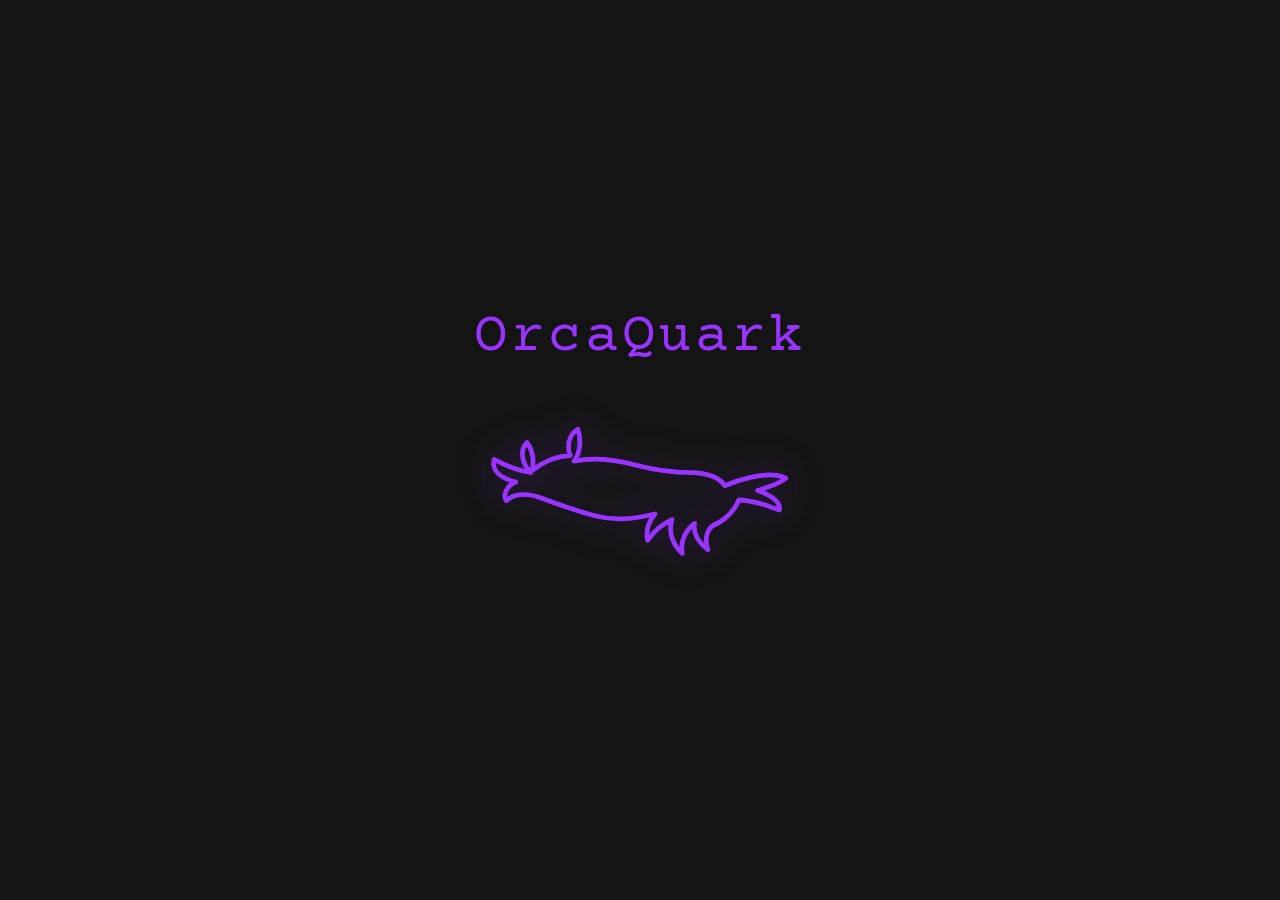
==== index.html @ 4a01f138 "feat: Add animation starting page" ====
<!DOCTYPE html>
<html lang="en">
<head>
  <meta charset="UTF-8">
  <meta name="viewport" content="width=device-width, initial-scale=1.0">
  <title>OrcaQuark</title>
  <link href="https://fonts.googleapis.com/css2?family=Courier+Prime:ital,wght@0,400;0,700;1,400;1,700&display=swap" rel="stylesheet">
  <link rel="stylesheet" href="style.css">
</head>
<body>

  <!-- ══ SCREEN 1 ══ -->
  <div class="screen active" id="screen1">
    <div class="logo-text">OrcaQuark</div>
    <div class="orca-wrap">
      <svg class="orca-svg" viewBox="0 0 340 200" fill="none" xmlns="http://www.w3.org/2000/svg">
        <path d="
          M 260 90
          C 285 80, 310 75, 325 82
          C 318 88, 305 92, 295 95
          C 310 100, 320 108, 318 116
          C 308 112, 295 106, 275 105

          C 270 118, 258 128, 248 132
          C 242 136, 238 145, 242 158
          C 232 150, 226 140, 228 130
          C 220 136, 212 148, 215 162
          C 204 152, 200 138, 204 126

          C 195 130, 185 138, 178 148
          C 176 138, 179 128, 186 120

          C 165 125, 145 128, 122 122
          C 100 116, 78 108, 62 102
          C 50 98, 36 98, 28 106
          C 24 100, 28 90, 38 86
          C 22 82, 12 74, 15 62
          C 26 68, 40 74, 54 76

          C 44 66, 42 52, 50 44
          C 56 52, 58 64, 55 74

          C 68 64, 80 58, 96 58
          C 92 48, 94 36, 104 30
          C 108 42, 106 56, 100 64

          C 118 60, 142 62, 165 68
          C 184 73, 205 76, 225 76
          C 242 76, 255 82, 260 90
          Z
        "
          stroke="#9933ff"
          stroke-width="5"
          stroke-linecap="round"
          stroke-linejoin="round"
          fill="none"
        />
      </svg>
    </div>
  </div>

  <!-- ══ SCREEN 2 ══ -->
  <div class="screen" id="screen2">
    <div class="terminal">
      <div class="ascii-art" id="ascii">
 ██████╗ ██████╗  ██████╗ █████╗  ██████╗ ██╗   ██╗ █████╗ ██████╗ ██╗  ██╗
██╔═══██╗██╔══██╗██╔════╝██╔══██╗██╔═══██╗██║   ██║██╔══██╗██╔══██╗██║ ██╔╝
██║   ██║██████╔╝██║     ███████║██║   ██║██║   ██║███████║██████╔╝█████╔╝ 
██║   ██║██╔══██╗██║     ██╔══██║██║▄▄ ██║██║   ██║██╔══██║██╔══██╗██╔═██╗ 
╚██████╔╝██║  ██║╚██████╗██║  ██║╚██████╔╝╚██████╔╝██║  ██║██║  ██║██║  ██╗
 ╚═════╝ ╚═╝  ╚═╝ ╚═════╝╚═╝  ╚═╝ ╚══▀▀═╝  ╚═════╝ ╚═╝  ╚═╝╚═╝  ╚═╝╚═╝  ╚═╝</div>
      <div class="boot-lines" id="bootLines"></div>
    </div>
  </div>

  <!-- ══ SCREEN 3 ══ -->
  <div class="screen" id="screen3">
    <div class="os-title">OrcaQuarkOS</div>
    <div class="click-hint">Click Anywhere To Start</div>
  </div>

  <script src="splash.js"></script>
</body>
</html>
---- style.css ----
* { margin: 0; padding: 0; box-sizing: border-box; }

:root {
  --purple: #9933ff;
  --purple-dim: #6b1fb3;
  --purple-faint: #3a1060;
  --bg: #141414;
  --text: #e0e0e0;
  --green: #00ff00;
}

html, body {
  width: 100%; height: 100%;
  background: var(--bg);
  overflow: hidden;
  cursor: default;
  font-family: 'Courier Prime', fallback, monospace;
}

/* ── SCREEN MANAGEMENT ── */
.screen {
  position: fixed;
  inset: 0;
  display: flex;
  align-items: center;
  justify-content: center;
  opacity: 0;
  pointer-events: none;
  transition: opacity 0.8s ease;
}
.screen.active {
  opacity: 1;
  pointer-events: all;
}
.screen.exit {
  opacity: 0;
  pointer-events: none;
}

/* ══════════════════════════════════
   SCREEN 1 — Logo + Orca
══════════════════════════════════ */
#screen1 {
  flex-direction: column;
  gap: 2rem;
}

.logo-text {
  font-family: 'Courier Prime', monospace;
  font-size: clamp(2rem, 5vw, 3.5rem);
  color: var(--purple);
  letter-spacing: 0.05em;
  animation: logoFadeIn 1.2s ease forwards;
}

.orca-wrap {
  animation: logoFadeIn 1.4s ease forwards 0.3s;
  opacity: 0;
}

@keyframes logoFadeIn {
  from { opacity: 0; transform: translateY(16px); }
  to   { opacity: 1; transform: translateY(0); }
}

/* SVG orca */
.orca-svg {
  width: clamp(200px, 30vw, 320px);
  filter: drop-shadow(0 0 18px rgba(153,51,255,0.35));
}

/* ══════════════════════════════════
   SCREEN 2 — Terminal boot
══════════════════════════════════ */
#screen2 {
  align-items: flex-start;
  justify-content: flex-start;
  padding: clamp(1.5rem, 4vw, 3rem);
}

.terminal {
  width: 100%;
  max-width: 700px;
  font-size: clamp(0.75rem, 1.6vw, 0.95rem);
  line-height: 1.7;
  color: var(--text);
}

.ascii-art {
  font-size: clamp(0.4rem, 1.1vw, 0.62rem);
  line-height: 1.15;
  color: var(--purple);
  letter-spacing: 0.05em;
  margin-bottom: 1.2rem;
  white-space: pre;
  opacity: 0;
}
.ascii-art.show { opacity: 1; }

.boot-lines { white-space: pre; }

.line { display: block; opacity: 0; }
.line.show { opacity: 1; }

.ok    { color: var(--purple); font-weight: 700; }
.done  { color: var(--purple); }
.auth  { color: var(--purple); font-weight: 700; letter-spacing: 0.08em; }
.level { color: var(--purple); }
.ready { color: var(--purple); font-weight: 700; letter-spacing: 0.1em; }

/* blinking cursor */
.cursor::after {
  content: '█';
  color: var(--purple);
  animation: blink 0.9s step-end infinite;
}
@keyframes blink { 50% { opacity: 0; } }

/* ══════════════════════════════════
   SCREEN 3 — Click to enter
══════════════════════════════════ */
#screen3 {
  flex-direction: column;
  gap: 1.2rem;
  cursor: pointer;
}

.os-title {
  font-family: 'Courier Prime', monospace;
  font-size: clamp(2.5rem, 7vw, 5rem);
  color: var(--purple);
  opacity: 0;
  animation: s3FadeIn 1.2s ease forwards 0.2s;
}

.click-hint {
  font-family: 'Courier Prime', monospace;
  font-size: clamp(0.85rem, 2vw, 1.1rem);
  color: white;
  letter-spacing: 0.18em;
  opacity: 0;
  animation: s3FadeIn 1s ease forwards 1s;
}

@keyframes s3FadeIn {
  from { opacity: 0; transform: translateY(12px); }
  to   { opacity: 1; transform: translateY(0); }
}

#screen3.exit-click {
  animation: screenFadeOut 0.6s ease forwards;
}
@keyframes screenFadeOut {
  to { opacity: 0; }
}
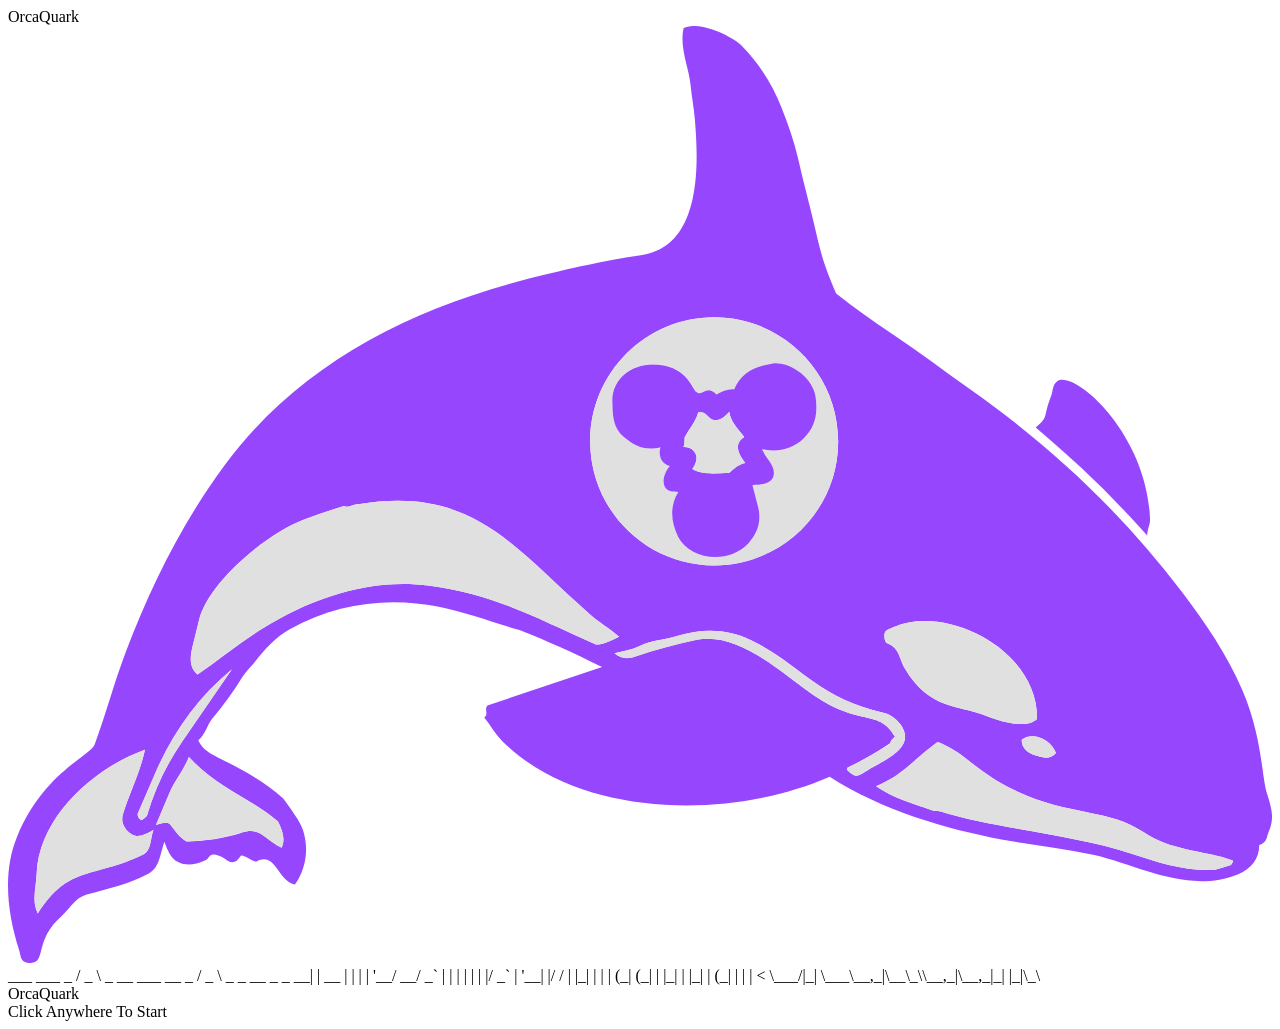
==== commit 899c47d1: "feat: update main orcaquark logo" ====
--- a/index.html
+++ b/index.html
@@ -4,81 +4,46 @@
   <meta charset="UTF-8">
   <meta name="viewport" content="width=device-width, initial-scale=1.0">
   <title>OrcaQuark</title>
-  <link href="https://fonts.googleapis.com/css2?family=Courier+Prime:ital,wght@0,400;0,700;1,400;1,700&display=swap" rel="stylesheet">
-  <link rel="stylesheet" href="style.css">
+  <meta
+    name="description"
+    content="Welcome to the portfolio of Anthony Zhang, a Computer Engineer student at UCSD building whatever I find interesting or cool. Feel free to explore and see what I'm up to!"
+  />
+
+  <!-- styles or smth -->
+  <link rel="stylesheet" href="/styles/main.css">
+  <link rel="stylesheet" href="/styles/splash.css">
+
+  <!-- animation script -->
+  <script src="/scripts/intro-animation.js" defer></script>
 </head>
 <body>
 
-  <!-- ══ SCREEN 1 ══ -->
+  <!-- start screen -->
   <div class="screen active" id="screen1">
     <div class="logo-text">OrcaQuark</div>
     <div class="orca-wrap">
-      <svg class="orca-svg" viewBox="0 0 340 200" fill="none" xmlns="http://www.w3.org/2000/svg">
-        <path d="
-          M 260 90
-          C 285 80, 310 75, 325 82
-          C 318 88, 305 92, 295 95
-          C 310 100, 320 108, 318 116
-          C 308 112, 295 106, 275 105
-
-          C 270 118, 258 128, 248 132
-          C 242 136, 238 145, 242 158
-          C 232 150, 226 140, 228 130
-          C 220 136, 212 148, 215 162
-          C 204 152, 200 138, 204 126
-
-          C 195 130, 185 138, 178 148
-          C 176 138, 179 128, 186 120
-
-          C 165 125, 145 128, 122 122
-          C 100 116, 78 108, 62 102
-          C 50 98, 36 98, 28 106
-          C 24 100, 28 90, 38 86
-          C 22 82, 12 74, 15 62
-          C 26 68, 40 74, 54 76
-
-          C 44 66, 42 52, 50 44
-          C 56 52, 58 64, 55 74
-
-          C 68 64, 80 58, 96 58
-          C 92 48, 94 36, 104 30
-          C 108 42, 106 56, 100 64
-
-          C 118 60, 142 62, 165 68
-          C 184 73, 205 76, 225 76
-          C 242 76, 255 82, 260 90
-          Z
-        "
-          stroke="#9933ff"
-          stroke-width="5"
-          stroke-linecap="round"
-          stroke-linejoin="round"
-          fill="none"
-        />
-      </svg>
+      <img src="orcaquark.svg" class="orca-svg">
     </div>
   </div>
 
-  <!-- ══ SCREEN 2 ══ -->
+  <!-- post screen -->
   <div class="screen" id="screen2">
     <div class="terminal">
       <div class="ascii-art" id="ascii">
- ██████╗ ██████╗  ██████╗ █████╗  ██████╗ ██╗   ██╗ █████╗ ██████╗ ██╗  ██╗
-██╔═══██╗██╔══██╗██╔════╝██╔══██╗██╔═══██╗██║   ██║██╔══██╗██╔══██╗██║ ██╔╝
-██║   ██║██████╔╝██║     ███████║██║   ██║██║   ██║███████║██████╔╝█████╔╝ 
-██║   ██║██╔══██╗██║     ██╔══██║██║▄▄ ██║██║   ██║██╔══██║██╔══██╗██╔═██╗ 
-╚██████╔╝██║  ██║╚██████╗██║  ██║╚██████╔╝╚██████╔╝██║  ██║██║  ██║██║  ██╗
- ╚═════╝ ╚═╝  ╚═╝ ╚═════╝╚═╝  ╚═╝ ╚══▀▀═╝  ╚═════╝ ╚═╝  ╚═╝╚═╝  ╚═╝╚═╝  ╚═╝</div>
+  ___                 ___                   _    
+ / _ \ _ __ ___ __ _ / _ \ _   _  __ _ _ __| | __
+| | | | '__/ __/ _` | | | | | | |/ _` | '__| |/ /
+| |_| | | | (_| (_| | |_| | |_| | (_| | |  |   < 
+ \___/|_|  \___\__,_|\__\_\\__,_|\__,_|_|  |_|\_\
+      </div>
       <div class="boot-lines" id="bootLines"></div>
     </div>
   </div>
 
-  <!-- ══ SCREEN 3 ══ -->
+  <!-- boot screen -->
   <div class="screen" id="screen3">
-    <div class="os-title">OrcaQuarkOS</div>
+    <div class="os-title">OrcaQuark</div>
     <div class="click-hint">Click Anywhere To Start</div>
   </div>
-
-  <script src="splash.js"></script>
 </body>
 </html>
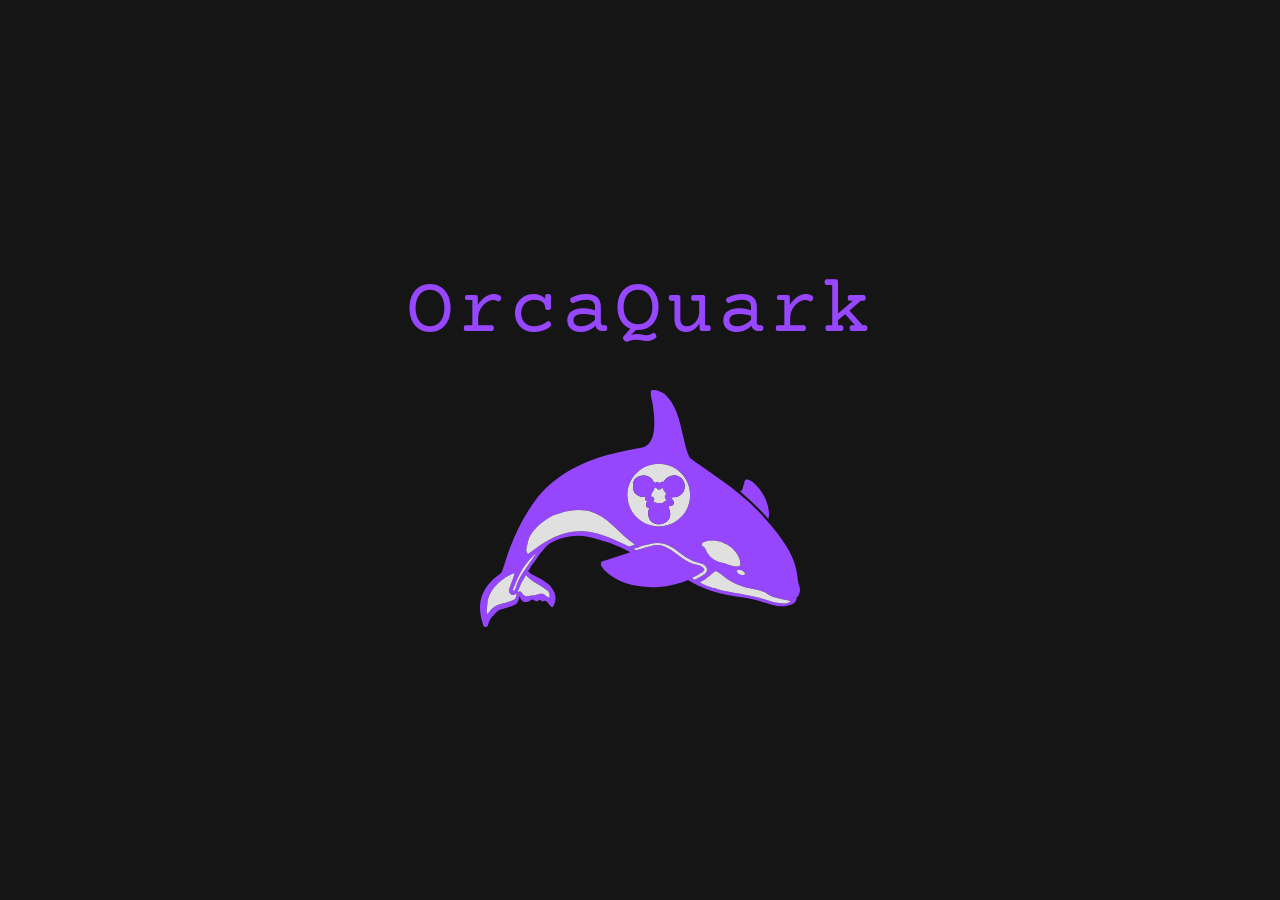
==== commit 7e71871e: "feat: add favicon" ====
--- a/index.html
+++ b/index.html
@@ -8,6 +8,7 @@
     name="description"
     content="Welcome to the portfolio of Anthony Zhang, a Computer Engineer student at UCSD building whatever I find interesting or cool. Feel free to explore and see what I'm up to!"
   />
+  <link rel="icon" type="image/x-icon" href="favicon.ico">
 
   <!-- styles or smth -->
   <link rel="stylesheet" href="/styles/main.css">
--- a/styles/main.css
+++ b/styles/main.css
@@ -0,0 +1,36 @@
+@import url('https://fonts.googleapis.com/css2?family=Courier+Prime:ital,wght@0,400;0,700;1,400;1,700&display=swap');
+
+/* ── RESET ── */
+* {
+  margin: 0;
+  padding: 0;
+  box-sizing: border-box;
+}
+
+/* ── GLOBAL VARIABLES ── */
+:root {
+  --purple: #9747ff;
+  --bg: #151515;
+  --bg-card: #1a1a1a;
+  --bg-hover: #393939;
+  --text: #e0e0e0;
+}
+
+/* ── GLOBAL PAGE STYLING ── */
+html,
+body {
+  width: 100%;
+  height: 100%;
+  background: var(--bg);
+  color: var(--text);
+  font-family: "Courier Prime", monospace;
+  overflow: hidden;
+  cursor: default;
+}
+
+/* ── SHARED LAYOUT ── */
+.layout {
+  display: flex;
+  width: 100%;
+  height: 100%;
+}
--- a/styles/splash.css
+++ b/styles/splash.css
@@ -0,0 +1,191 @@
+/* ── SCREEN MANAGEMENT ── */
+
+.screen {
+  position: fixed;
+  inset: 0;
+
+  display: flex;
+  align-items: center;
+  justify-content: center;
+
+  opacity: 0;
+  pointer-events: none;
+
+  transition: opacity 0.4s ease;
+}
+
+.screen.active {
+  opacity: 1;
+  pointer-events: all;
+}
+
+.screen.exit {
+  opacity: 0;
+  pointer-events: none;
+}
+
+/* ── SCREEN 1 ── */
+
+#screen1 {
+  flex-direction: column;
+  gap: 2rem;
+}
+
+.logo-text {
+  font-size: clamp(2.5rem, 7.5vw, 5rem);
+  color: var(--purple);
+  letter-spacing: 0.05em;
+
+  animation: logoFadeIn 0.8s ease forwards;
+}
+
+.orca-wrap {
+  opacity: 0;
+  animation: logoFadeIn 0.8s ease forwards 0.2s;
+}
+
+.orca-svg {
+  width: clamp(200px, 30vw, 320px);
+}
+
+@keyframes logoFadeIn {
+  from {
+    opacity: 0;
+    transform: translateY(16px);
+  }
+
+  to {
+    opacity: 1;
+    transform: translateY(0);
+  }
+}
+
+/* ── SCREEN 2 ── */
+
+#screen2 {
+  align-items: flex-start;
+  justify-content: flex-start;
+  padding: clamp(0.75rem, 2vw, 1.5rem);
+}
+
+.terminal {
+  width: 100%;
+  max-width: 700px;
+
+  font-size: clamp(0.75rem, 1.6vw, 0.95rem);
+  line-height: 1.7;
+  color: var(--text);
+}
+
+.ascii-art {
+  font-size: clamp(0.55rem, 1.5vw, 0.85rem);
+  line-height: 1.15;
+
+  color: var(--purple);
+  font-weight: 700;
+  letter-spacing: 0.05em;
+
+  white-space: pre;
+  opacity: 0;
+}
+
+.ascii-art.show {
+  opacity: 1;
+}
+
+.boot-lines {
+  white-space: pre;
+}
+
+.line {
+  display: block;
+  opacity: 0;
+}
+
+.line.show {
+  opacity: 1;
+}
+
+.ok,
+.done,
+.auth,
+.level,
+.ready {
+  color: var(--purple);
+}
+
+.ok,
+.auth,
+.ready {
+  font-weight: 700;
+}
+
+.auth {
+  letter-spacing: 0.08em;
+}
+
+.ready {
+  letter-spacing: 0.1em;
+}
+
+/* ── CURSOR ── */
+
+.cursor::after {
+  content: "█";
+  color: var(--purple);
+  animation: blink 0.9s step-end infinite;
+}
+
+@keyframes blink {
+  50% {
+    opacity: 0;
+  }
+}
+
+/* ── SCREEN 3 ── */
+
+#screen3 {
+  flex-direction: column;
+  gap: 1.2rem;
+  cursor: pointer;
+}
+
+.os-title {
+  font-size: clamp(2.5rem, 7vw, 5rem);
+  color: var(--purple);
+
+  opacity: 0;
+  animation: s3FadeIn 1.2s ease forwards 0.2s;
+}
+
+.click-hint {
+  font-size: clamp(0.85rem, 2vw, 1.1rem);
+
+  color: white;
+  letter-spacing: 0.18em;
+
+  opacity: 0;
+  animation: s3FadeIn 1s ease forwards 1s;
+}
+
+@keyframes s3FadeIn {
+  from {
+    opacity: 0;
+    transform: translateY(12px);
+  }
+
+  to {
+    opacity: 1;
+    transform: translateY(0);
+  }
+}
+
+#screen3.exit-click {
+  animation: screenFadeOut 0.3s ease forwards;
+}
+
+@keyframes screenFadeOut {
+  to {
+    opacity: 0;
+  }
+}
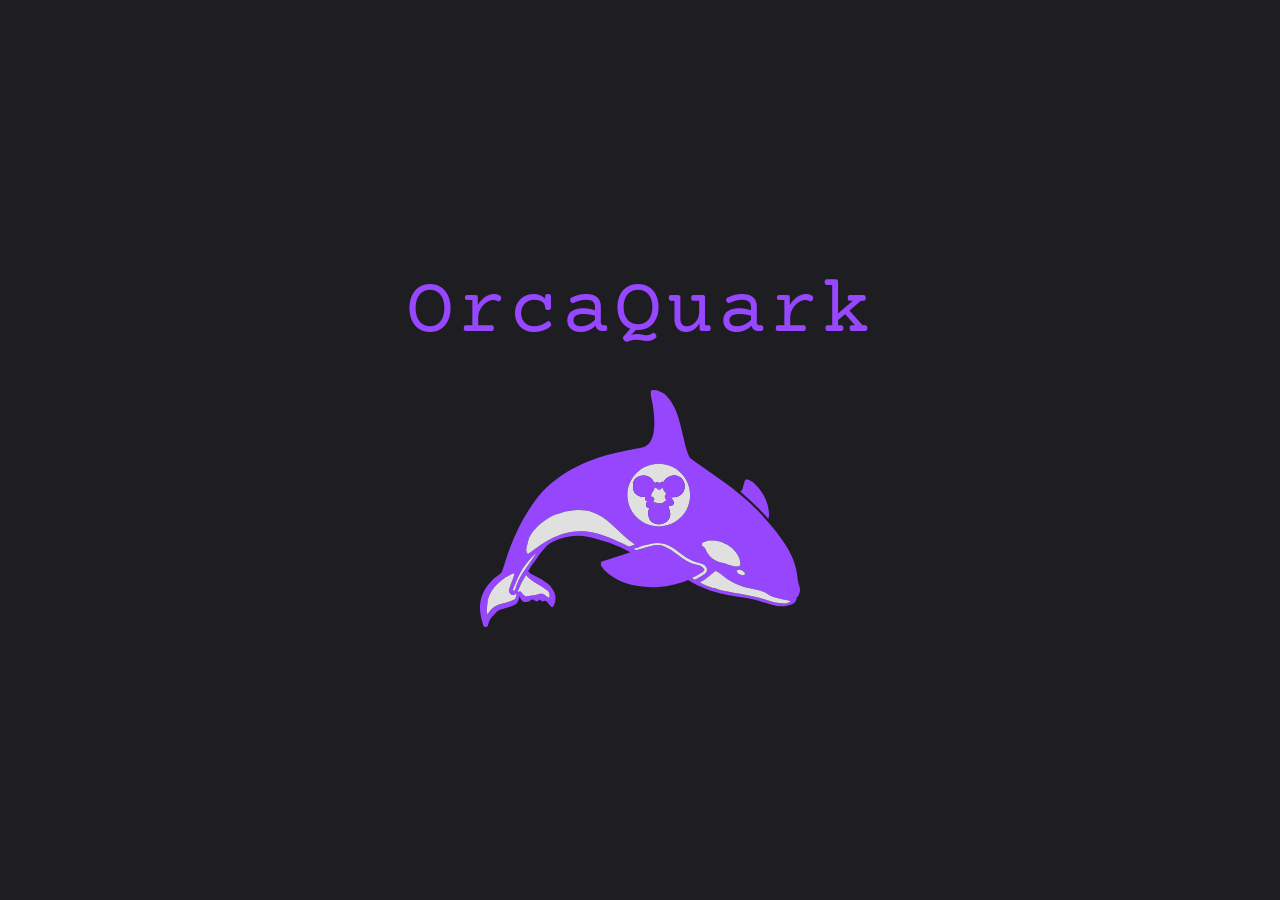
==== commit 7244f43e: "refactor: add home folder for home page" ====
--- a/index.html
+++ b/index.html
@@ -23,7 +23,7 @@
   <div class="screen active" id="screen1">
     <div class="logo-text">OrcaQuark</div>
     <div class="orca-wrap">
-      <img src="orcaquark.svg" class="orca-svg">
+      <img src="/orcaquark.svg" class="orca-svg">
     </div>
   </div>
 
--- a/styles/main.css
+++ b/styles/main.css
@@ -1,34 +1,36 @@
 @import url('https://fonts.googleapis.com/css2?family=Courier+Prime:ital,wght@0,400;0,700;1,400;1,700&display=swap');
 
-/* ── RESET ── */
+/* reset */
 * {
   margin: 0;
   padding: 0;
   box-sizing: border-box;
 }
 
-/* ── GLOBAL VARIABLES ── */
 :root {
+  --purple-light: #b97aff;
   --purple: #9747ff;
-  --bg: #151515;
-  --bg-card: #1a1a1a;
-  --bg-hover: #393939;
-  --text: #e0e0e0;
+  --purple-dark: #7a2ee0;
+  --gray-dark: #151517;
+  --gray-mid-dark: #1e1e22;
+  --gray-mid: #2a2a30;
+  --gray-mid-light: #3d3d45;
+  --gray-light: #6b6b78;
+  --white: #f0eeff;
+  --black: #0d0d0f;
 }
 
-/* ── GLOBAL PAGE STYLING ── */
 html,
 body {
   width: 100%;
   height: 100%;
-  background: var(--bg);
-  color: var(--text);
+  background: var(--gray-mid-dark);
+  color: var(--white);
   font-family: "Courier Prime", monospace;
   overflow: hidden;
   cursor: default;
 }
 
-/* ── SHARED LAYOUT ── */
 .layout {
   display: flex;
   width: 100%;
--- a/styles/splash.css
+++ b/styles/splash.css
@@ -74,7 +74,7 @@
 
   font-size: clamp(0.75rem, 1.6vw, 0.95rem);
   line-height: 1.7;
-  color: var(--text);
+  color: var(--white);
 }
 
 .ascii-art {
@@ -146,7 +146,7 @@
 
 #screen3 {
   flex-direction: column;
-  gap: 1.2rem;
+  gap: 1rem;
   cursor: pointer;
 }
 
@@ -161,7 +161,7 @@
 .click-hint {
   font-size: clamp(0.85rem, 2vw, 1.1rem);
 
-  color: white;
+  color: var(--white);
   letter-spacing: 0.18em;
 
   opacity: 0;
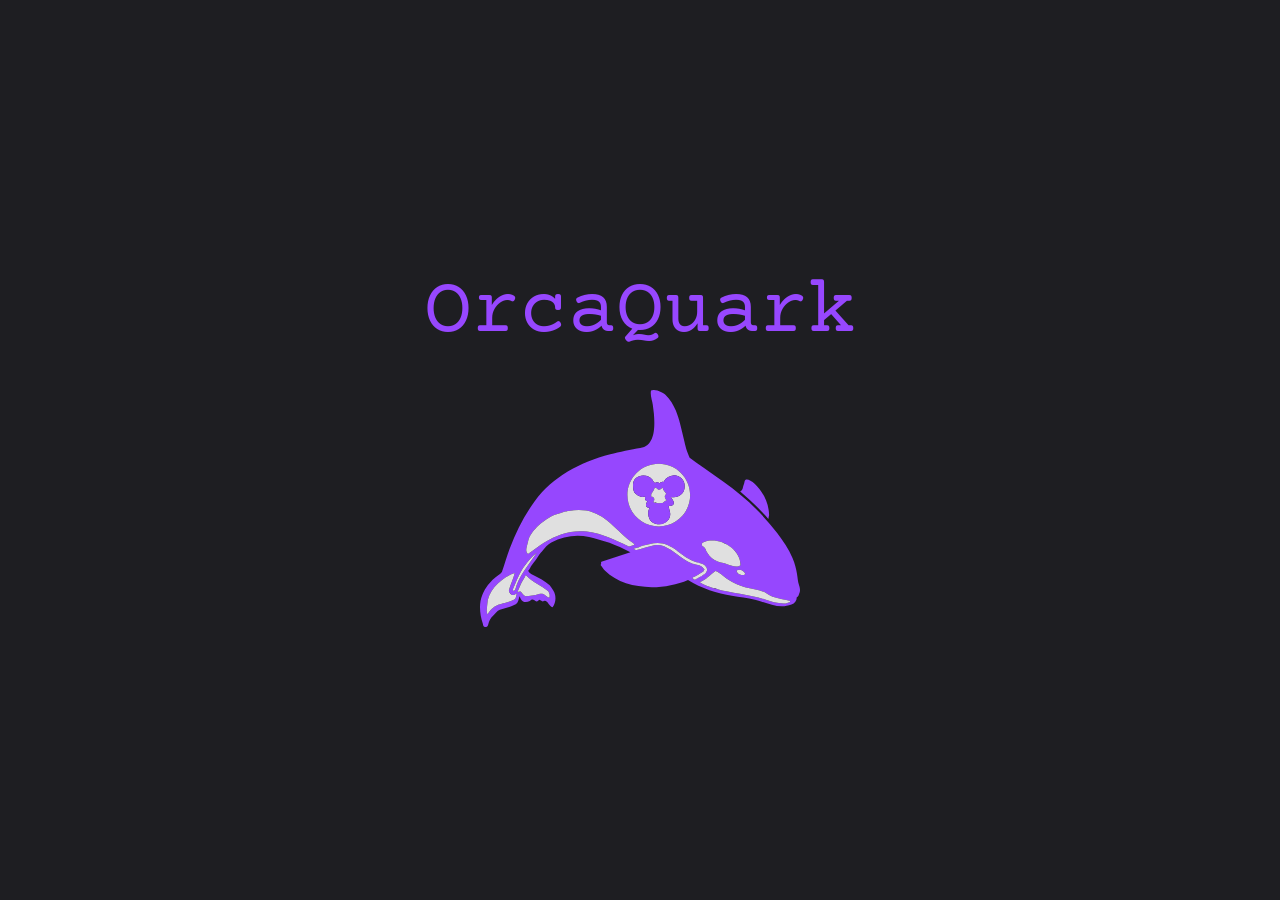
==== commit 0ed232ad: "feat: update home page ui" ====
--- a/index.html
+++ b/index.html
@@ -6,7 +6,7 @@
   <title>OrcaQuark</title>
   <meta
     name="description"
-    content="Welcome to the portfolio of Anthony Zhang, a Computer Engineer student at UCSD building whatever I find interesting or cool. Feel free to explore and see what I'm up to!"
+    content="Computer engineering portfolio showcasing projects and experiments by Anthony Zhang."
   />
   <link rel="icon" type="image/x-icon" href="favicon.ico">
 
@@ -18,17 +18,13 @@
   <script src="/scripts/intro-animation.js" defer></script>
 </head>
 <body>
-
-  <!-- start screen -->
-  <div class="screen active" id="screen1">
+  <div class="screen active" id="start-screen">
     <div class="logo-text">OrcaQuark</div>
     <div class="orca-wrap">
       <img src="/orcaquark.svg" class="orca-svg">
     </div>
   </div>
-
-  <!-- post screen -->
-  <div class="screen" id="screen2">
+  <div class="screen" id="boot-screen">
     <div class="terminal">
       <div class="ascii-art" id="ascii">
   ___                 ___                   _    
@@ -40,9 +36,7 @@
       <div class="boot-lines" id="bootLines"></div>
     </div>
   </div>
-
-  <!-- boot screen -->
-  <div class="screen" id="screen3">
+  <div class="screen" id="post-screen">
     <div class="os-title">OrcaQuark</div>
     <div class="click-hint">Click Anywhere To Start</div>
   </div>
--- a/styles/splash.css
+++ b/styles/splash.css
@@ -1,5 +1,3 @@
-/* ── SCREEN MANAGEMENT ── */
-
 .screen {
   position: fixed;
   inset: 0;
@@ -24,9 +22,7 @@
   pointer-events: none;
 }
 
-/* ── SCREEN 1 ── */
-
-#screen1 {
+#start-screen {
   flex-direction: column;
   gap: 2rem;
 }
@@ -34,8 +30,6 @@
 .logo-text {
   font-size: clamp(2.5rem, 7.5vw, 5rem);
   color: var(--purple);
-  letter-spacing: 0.05em;
-
   animation: logoFadeIn 0.8s ease forwards;
 }
 
@@ -60,9 +54,7 @@
   }
 }
 
-/* ── SCREEN 2 ── */
-
-#screen2 {
+#boot-screen {
   align-items: flex-start;
   justify-content: flex-start;
   padding: clamp(0.75rem, 2vw, 1.5rem);
@@ -73,18 +65,15 @@
   max-width: 700px;
 
   font-size: clamp(0.75rem, 1.6vw, 0.95rem);
-  line-height: 1.7;
+  line-height: 1.75;
   color: var(--white);
 }
 
 .ascii-art {
   font-size: clamp(0.55rem, 1.5vw, 0.85rem);
-  line-height: 1.15;
-
+  line-height: 1;
   color: var(--purple);
   font-weight: 700;
-  letter-spacing: 0.05em;
-
   white-space: pre;
   opacity: 0;
 }
@@ -120,38 +109,14 @@
   font-weight: 700;
 }
 
-.auth {
-  letter-spacing: 0.08em;
-}
-
-.ready {
-  letter-spacing: 0.1em;
-}
-
-/* ── CURSOR ── */
-
-.cursor::after {
-  content: "█";
-  color: var(--purple);
-  animation: blink 0.9s step-end infinite;
-}
-
-@keyframes blink {
-  50% {
-    opacity: 0;
-  }
-}
-
-/* ── SCREEN 3 ── */
-
-#screen3 {
+#post-screen {
   flex-direction: column;
-  gap: 1rem;
+  gap: 0.6rem;
   cursor: pointer;
 }
 
 .os-title {
-  font-size: clamp(2.5rem, 7vw, 5rem);
+  font-size: clamp(2.5rem, 7.5vw, 5rem);
   color: var(--purple);
 
   opacity: 0;
@@ -159,11 +124,8 @@
 }
 
 .click-hint {
-  font-size: clamp(0.85rem, 2vw, 1.1rem);
-
+  font-size: clamp(1rem, 2vw, 1.25rem);
   color: var(--white);
-  letter-spacing: 0.18em;
-
   opacity: 0;
   animation: s3FadeIn 1s ease forwards 1s;
 }
@@ -180,7 +142,7 @@
   }
 }
 
-#screen3.exit-click {
+#post-screen.exit-click {
   animation: screenFadeOut 0.3s ease forwards;
 }
 
